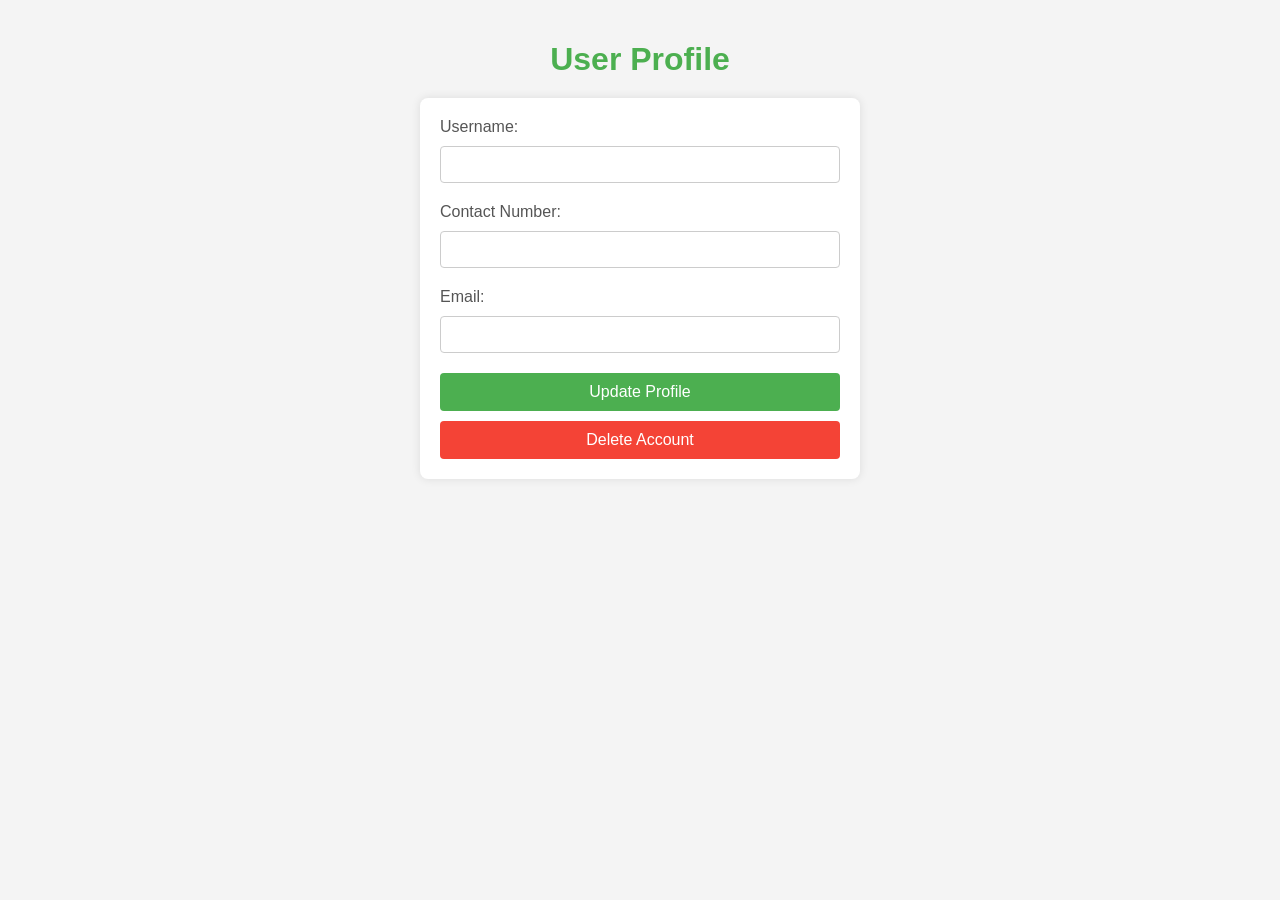
==== web-front-end/pages/profile.html @ a79abc14 "bounty on auth init :sparkle:" ====
<!DOCTYPE html>
<html lang="en">

<head>
    <meta charset="UTF-8">
    <meta name="viewport" content="width=device-width, initial-scale=1.0">
    <title>User Profile</title>
    <style>
        body {
            font-family: Arial, sans-serif;
            background-color: #f4f4f4;
            margin: 0;
            padding: 20px;
            color: #333;
        }

        h1 {
            text-align: center;
            margin-bottom: 20px;
            color: #4CAF50;
        }

        form {
            max-width: 400px;
            margin: 0 auto;
            background-color: #fff;
            padding: 20px;
            border-radius: 8px;
            box-shadow: 0px 0px 10px rgba(0, 0, 0, 0.1);
        }

        label {
            display: block;
            margin-bottom: 10px;
            color: #555;
        }

        input[type="text"],
        input[type="tel"],
        input[type="email"] {
            width: calc(100% - 22px);
            padding: 10px;
            margin-bottom: 20px;
            border: 1px solid #ccc;
            border-radius: 4px;
        }

        button {
            width: 100%;
            padding: 10px;
            border: none;
            border-radius: 4px;
            color: white;
            font-size: 16px;
            cursor: pointer;
            transition: background-color 0.3s ease;
        }

        button[type="submit"] {
            background-color: #4CAF50;
        }

        button[type="submit"]:hover {
            background-color: #45a049;
        }

        #delete-account-button {
            background-color: #f44336;
            margin-top: 10px;
        }

        #delete-account-button:hover {
            background-color: #e53935;
        }
    </style>
</head>

<body>
    <h1>User Profile</h1>
    <form id="profile-form">
        <label for="username">Username:</label>
        <input type="text" id="username" name="username" required>

        <label for="contact_number">Contact Number:</label>
        <input type="tel" id="contact_number" name="contact_number" required>

        <label for="email">Email:</label>
        <input type="email" id="email" name="email" required>

        <button type="submit">Update Profile</button>
        <button id="delete-account-button" type="button">Delete Account</button>
    </form>

    <script>
        async function loadUserProfile() {
            try {
                const response = await fetch('http://127.0.0.1:4001/auth/user', {
                    credentials: "include"
                });
                const user = (await response.json())?.payload;
                if (!user) {
                    alert('Failed to load user profile');
                    window.location.href = './index.html';
                    return;
                }
                document.getElementById('username').value = user.username;
                document.getElementById('contact_number').value = user.contact_number;
                document.getElementById('email').value = user.email;
            } catch (error) {
                console.error('Error:', error);
                alert('Failed to load user profile.');
            }
        }

        document.getElementById('delete-account-button').addEventListener('click', async function () {
            const confirmDelete = confirm('Are you sure you want to delete your account? This action cannot be undone.');
            if (confirmDelete) {
                try {
                    const username = document.getElementById('username').value;
                    const response = await fetch('http://127.0.0.1:4001/auth/delete/user', {
                        method: 'POST',
                        headers: {
                            'Content-Type': 'application/json'
                        },
                        body: JSON.stringify({ username }),
                        credentials: "include"
                    });
                    if (!response.ok) {
                        throw new Error('Failed to delete account due to a server error.');
                    }
                    const result = await response.json();
                    if (result.ok) {
                        alert('Account deleted successfully');
                        window.location.href = './index.html';
                    } else {
                        alert('Failed to delete account');
                    }
                } catch (error) {
                    console.error('Error:', error);
                    alert('An error occurred while deleting the account.');
                }
            }
        });

        document.getElementById('profile-form').addEventListener('submit', async function (event) {
            event.preventDefault();
            try {
                const username = document.getElementById('username').value;
                const contact_number = document.getElementById('contact_number').value;
                const email = document.getElementById('email').value;
                const response = await fetch('http://127.0.0.1:4001/auth/user', {
                    method: 'PUT',
                    headers: { 'Content-Type': 'application/json' },
                    body: JSON.stringify({ username, email, contact_number }),
                    credentials: "include"
                });
                const result = await response.json();
                if (result.ok) {
                    alert('Profile updated successfully');
                } else {
                    alert(result.message);
                }
            } catch (error) {
                console.error('Error:', error);
                alert('An error occurred while updating the profile.');
            }
        });

        loadUserProfile();
    </script>
</body>

</html>
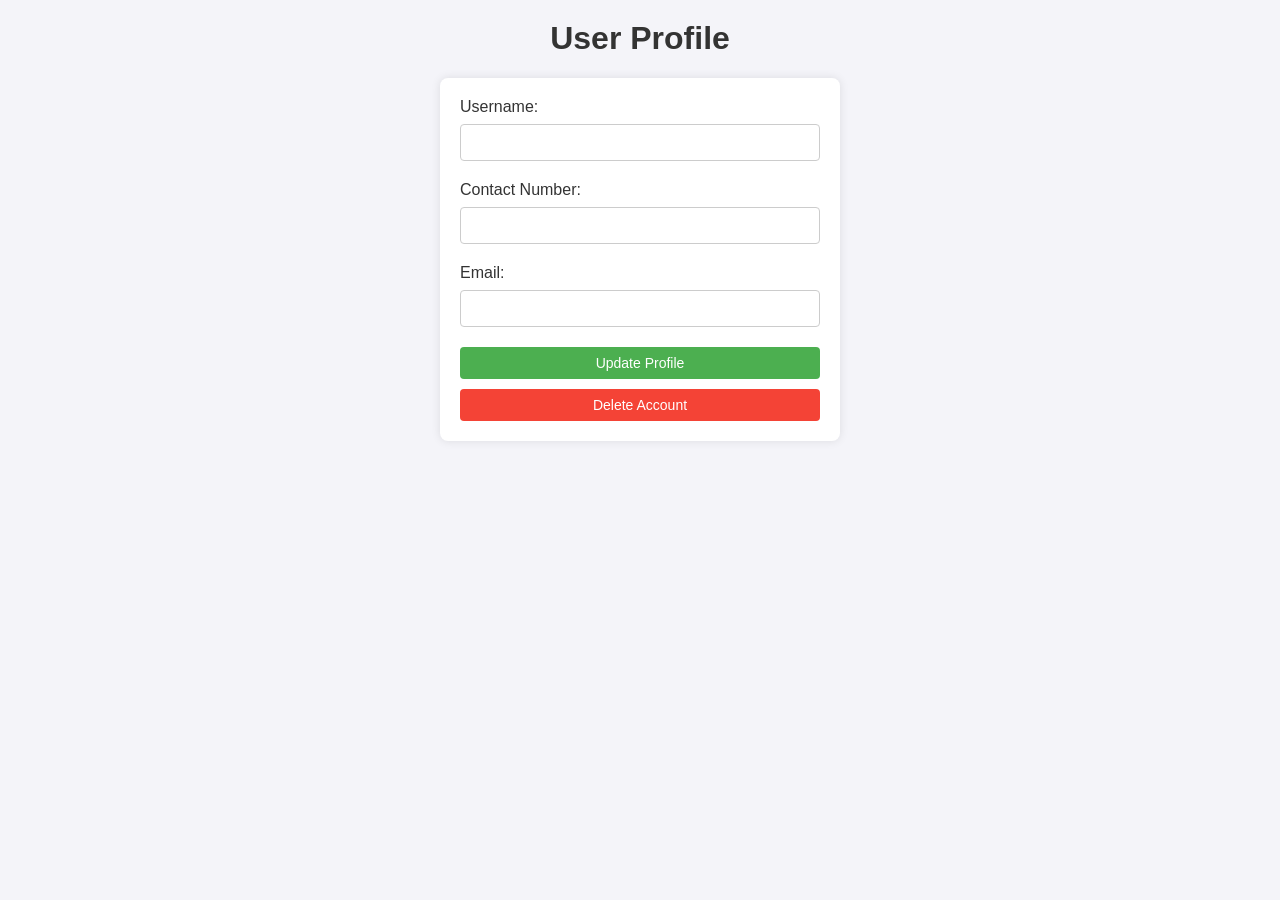
==== commit 083205d4: ":bug: fixes" ====
--- a/web-front-end/pages/profile.html
+++ b/web-front-end/pages/profile.html
@@ -5,57 +5,8 @@
     <meta charset="UTF-8">
     <meta name="viewport" content="width=device-width, initial-scale=1.0">
     <title>User Profile</title>
+    <link rel="stylesheet" href="../styles/styles.css">
     <style>
-        body {
-            font-family: Arial, sans-serif;
-            background-color: #f4f4f4;
-            margin: 0;
-            padding: 20px;
-            color: #333;
-        }
-
-        h1 {
-            text-align: center;
-            margin-bottom: 20px;
-            color: #4CAF50;
-        }
-
-        form {
-            max-width: 400px;
-            margin: 0 auto;
-            background-color: #fff;
-            padding: 20px;
-            border-radius: 8px;
-            box-shadow: 0px 0px 10px rgba(0, 0, 0, 0.1);
-        }
-
-        label {
-            display: block;
-            margin-bottom: 10px;
-            color: #555;
-        }
-
-        input[type="text"],
-        input[type="tel"],
-        input[type="email"] {
-            width: calc(100% - 22px);
-            padding: 10px;
-            margin-bottom: 20px;
-            border: 1px solid #ccc;
-            border-radius: 4px;
-        }
-
-        button {
-            width: 100%;
-            padding: 10px;
-            border: none;
-            border-radius: 4px;
-            color: white;
-            font-size: 16px;
-            cursor: pointer;
-            transition: background-color 0.3s ease;
-        }
-
         button[type="submit"] {
             background-color: #4CAF50;
         }
@@ -76,20 +27,22 @@
 </head>
 
 <body>
-    <h1>User Profile</h1>
-    <form id="profile-form">
-        <label for="username">Username:</label>
-        <input type="text" id="username" name="username" required>
+    <div class="form-container">
+        <h1>User Profile</h1>
+        <form id="profile-form">
+            <label for="username">Username:</label>
+            <input type="text" id="username" name="username" required>
 
-        <label for="contact_number">Contact Number:</label>
-        <input type="tel" id="contact_number" name="contact_number" required>
+            <label for="contact_number">Contact Number:</label>
+            <input type="tel" id="contact_number" name="contact_number" required>
 
-        <label for="email">Email:</label>
-        <input type="email" id="email" name="email" required>
+            <label for="email">Email:</label>
+            <input type="email" id="email" name="email" required>
 
-        <button type="submit">Update Profile</button>
-        <button id="delete-account-button" type="button">Delete Account</button>
-    </form>
+            <button type="submit">Update Profile</button>
+            <button id="delete-account-button" type="button">Delete Account</button>
+        </form>
+    </div>
 
     <script>
         async function loadUserProfile() {
--- a/web-front-end/styles/styles.css
+++ b/web-front-end/styles/styles.css
@@ -0,0 +1,102 @@
+body {
+    font-family: Arial, sans-serif;
+    margin: 0;
+    padding: 0;
+    background-color: #f4f4f9;
+}
+
+h1 {
+    text-align: center;
+    color: #333;
+    margin-top: 20px;
+}
+
+form {
+    max-width: 400px;
+    margin: 20px auto;
+    padding: 20px;
+    background-color: #fff;
+    border-radius: 8px;
+    box-shadow: 0 0 10px rgba(0, 0, 0, 0.1);
+}
+
+label {
+    display: block;
+    margin-bottom: 8px;
+    color: #333;
+}
+
+input[type="text"],
+input[type="email"],
+input[type="tel"],
+input[type="password"] {
+    width: 100%;
+    padding: 10px;
+    margin-bottom: 20px;
+    border: 1px solid #ccc;
+    border-radius: 4px;
+}
+
+select {
+    width: 100%;
+    padding: 10px;
+    margin-bottom: 20px;
+    border: 1px solid #ccc;
+    border-radius: 4px;
+}
+
+button {
+    width: 100%;
+    padding: 10px;
+    background-color: #28a745;
+    color: #fff;
+    border: none;
+    border-radius: 4px;
+    cursor: pointer;
+    font-size: 16px;
+}
+
+button:hover {
+    background-color: #218838;
+}
+
+table {
+    width: 80%;
+    margin: 20px auto;
+    border-collapse: collapse;
+    background-color: #fff;
+    box-shadow: 0 0 10px rgba(0, 0, 0, 0.1);
+}
+
+th, td {
+    padding: 12px;
+    text-align: left;
+    border-bottom: 1px solid #ddd;
+}
+
+th {
+    background-color: #f8f9fa;
+}
+
+tr:hover {
+    background-color: #f1f1f1;
+}
+
+button {
+    padding: 8px 12px;
+    background-color: #007bff;
+    color: #fff;
+    border: none;
+    border-radius: 4px;
+    cursor: pointer;
+    font-size: 14px;
+}
+
+button:hover {
+    background-color: #0056b3;
+}
+
+
+* {
+    box-sizing: border-box;
+}
